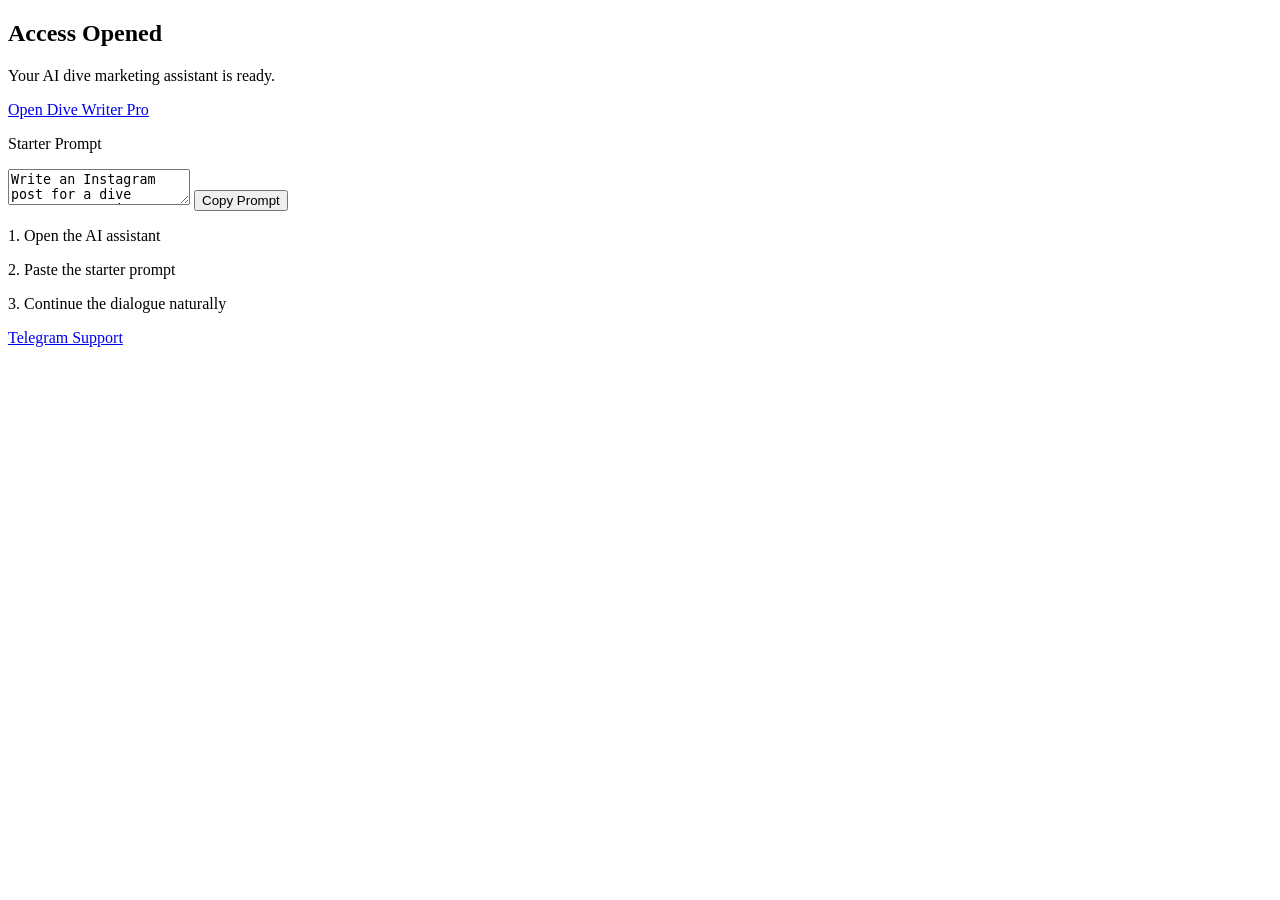
==== app/index.html @ f6389a80 "26/05-01" ====
<!DOCTYPE html>
<html lang="en">
<head>

  <meta charset="UTF-8" />
  <meta name="viewport" content="width=device-width, initial-scale=1.0" />

  <title>Launch | Dive Writer Pro</title>

  <meta name="description" content="Launch Dive Writer Pro." />

  <link rel="stylesheet" href="/css/style.css" />
  <link rel="stylesheet" href="/css/app.css" />

</head>

<body>

  <main class="app-page">

    <section class="app-box">

      <h1 data-i18n="app_title">
        Access Opened
      </h1>

      <p data-i18n="app_subtitle">
        Your AI dive marketing assistant is ready.
      </p>

      <a
        href="#"
        class="launch-button"
        id="launch-button"
        target="_blank"
      >
        Open Dive Writer Pro
      </a>

      <div class="prompt-box">

        <p class="prompt-title" data-i18n="prompt_title">
          Starter Prompt
        </p>

        <textarea id="starter-prompt" readonly>
Write an Instagram post for a dive center promoting a Red Sea liveaboard safari.
        </textarea>

        <button id="copy-prompt-button">
          Copy Prompt
        </button>

      </div>

      <div class="instruction-box">

        <p data-i18n="instruction_1">
          1. Open the AI assistant
        </p>

        <p data-i18n="instruction_2">
          2. Paste the starter prompt
        </p>

        <p data-i18n="instruction_3">
          3. Continue the dialogue naturally
        </p>

      </div>

      <a
        href="#"
        class="telegram-support"
        id="telegram-support"
        target="_blank"
      >
        Telegram Support
      </a>

    </section>

  </main>

  <script src="/product.js"></script>

  <script src="/lang/en.js"></script>
  <script src="/lang/ru.js"></script>
  <script src="/lang/de.js"></script>
  <script src="/lang/lv.js"></script>
  <script src="/lang/fr.js"></script>
  <script src="/lang/it.js"></script>
  <script src="/lang/pl.js"></script>
  <script src="/lang/es.js"></script>
  <script src="/lang/uk.js"></script>

  <script src="/js/detect.js"></script>
  <script src="/js/lang.js"></script>
  <script src="/js/copy.js"></script>
  <script src="/js/pwa.js"></script>

</body>
</html>
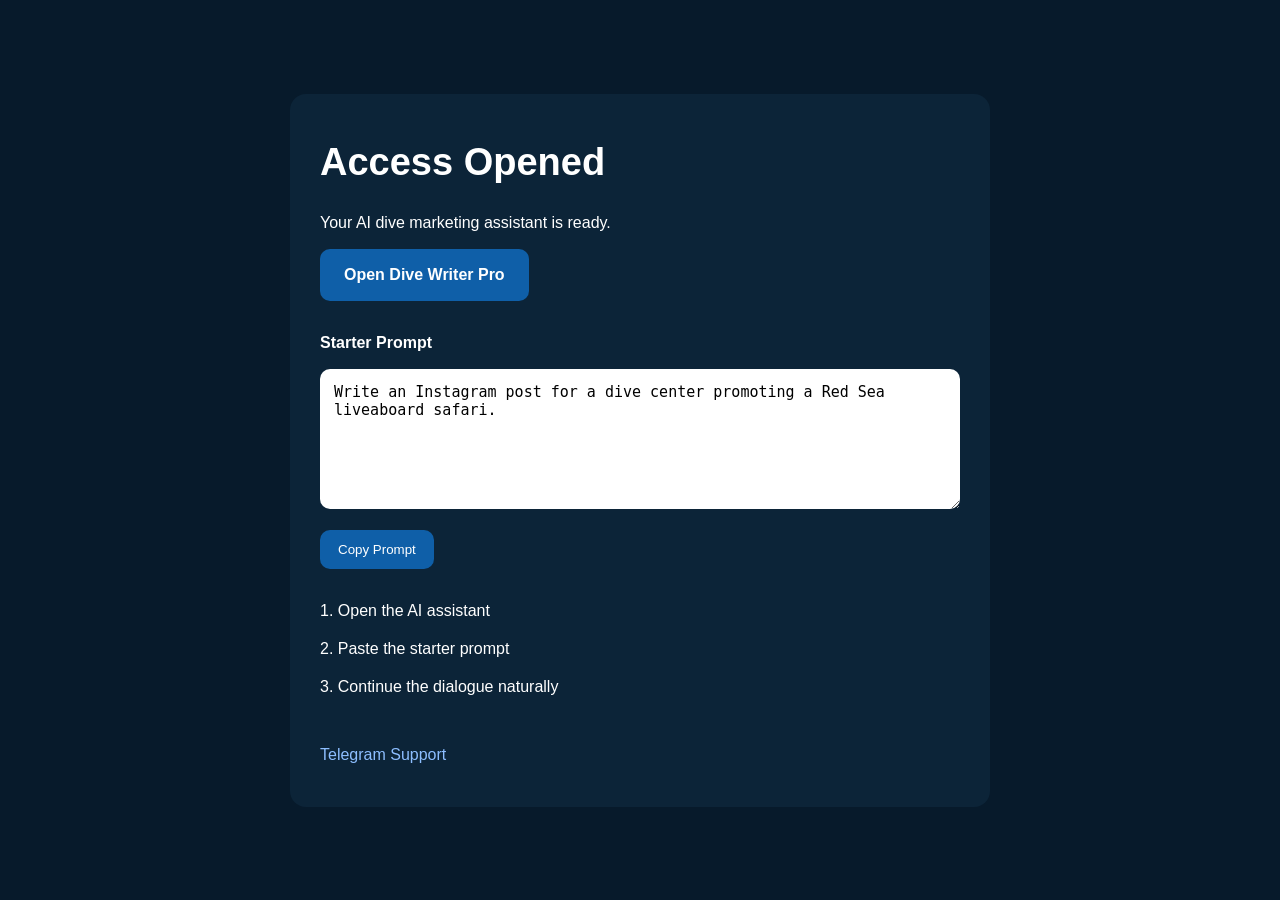
==== commit 03a26b9c: "29/05-001" ====
--- a/app/index.html
+++ b/app/index.html
@@ -8,6 +8,10 @@
   <title>Launch | Dive Writer Pro</title>
 
   <meta name="description" content="Launch Dive Writer Pro." />
+
+  <link rel="manifest" href="/manifest.json" />
+
+<meta name="theme-color" content="#0B3558" />
 
   <link rel="stylesheet" href="/css/style.css" />
   <link rel="stylesheet" href="/css/app.css" />
--- a/css/style.css
+++ b/css/style.css
@@ -0,0 +1,116 @@
+* {
+  margin: 0;
+  padding: 0;
+  box-sizing: border-box;
+}
+
+body {
+
+  font-family: Arial, sans-serif;
+
+  background: #071A2B;
+
+  color: #ffffff;
+
+  line-height: 1.5;
+
+}
+
+a {
+  text-decoration: none;
+}
+
+main {
+  width: 100%;
+}
+
+section {
+  width: 100%;
+}
+
+.cta-button,
+.stripe-button,
+.launch-button {
+
+  display: inline-block;
+
+  padding: 14px 24px;
+
+  border-radius: 10px;
+
+  background: #0F5FA8;
+
+  color: #ffffff;
+
+  font-weight: bold;
+
+  transition: 0.2s ease;
+
+}
+
+.cta-button:hover,
+.stripe-button:hover,
+.launch-button:hover {
+
+  opacity: 0.9;
+
+}
+
+textarea {
+
+  width: 100%;
+
+  min-height: 140px;
+
+  resize: vertical;
+
+  border-radius: 10px;
+
+  padding: 14px;
+
+  border: none;
+
+  outline: none;
+
+  font-size: 15px;
+
+}
+.language-switcher {
+
+  position: fixed;
+
+  top: 20px;
+
+  right: 20px;
+
+  z-index: 1000;
+
+  display: flex;
+
+  gap: 8px;
+
+}
+
+.language-switcher button {
+
+  background: rgba(255,255,255,0.08);
+
+  color: white;
+
+  border: 1px solid rgba(255,255,255,0.2);
+
+  padding: 6px 10px;
+
+  border-radius: 8px;
+
+  cursor: pointer;
+
+  font-size: 12px;
+
+}
+
+.language-switcher button:hover {
+
+  background: rgba(255,255,255,0.16);
+
+}
--- a/css/app.css
+++ b/css/app.css
@@ -0,0 +1,91 @@
+.app-page {
+
+  min-height: 100vh;
+
+  display: flex;
+
+  justify-content: center;
+
+  align-items: center;
+
+  padding: 30px;
+
+}
+
+.app-box {
+
+  width: 100%;
+
+  max-width: 700px;
+
+  background: #0C2438;
+
+  border-radius: 16px;
+
+  padding: 40px 30px;
+
+}
+
+.app-box h1 {
+
+  font-size: 38px;
+
+  margin-bottom: 20px;
+
+}
+
+.app-box p {
+
+  margin-bottom: 14px;
+
+}
+
+.prompt-box {
+
+  margin-top: 30px;
+
+  margin-bottom: 30px;
+
+}
+
+.prompt-title {
+
+  margin-bottom: 12px;
+
+  font-weight: bold;
+
+}
+
+#copy-prompt-button {
+
+  margin-top: 14px;
+
+  padding: 12px 18px;
+
+  border: none;
+
+  border-radius: 10px;
+
+  background: #0F5FA8;
+
+  color: #ffffff;
+
+  cursor: pointer;
+
+}
+
+.instruction-box {
+
+  margin-top: 30px;
+
+}
+
+.telegram-support {
+
+  display: inline-block;
+
+  margin-top: 30px;
+
+  color: #8DBEFF;
+
+}
